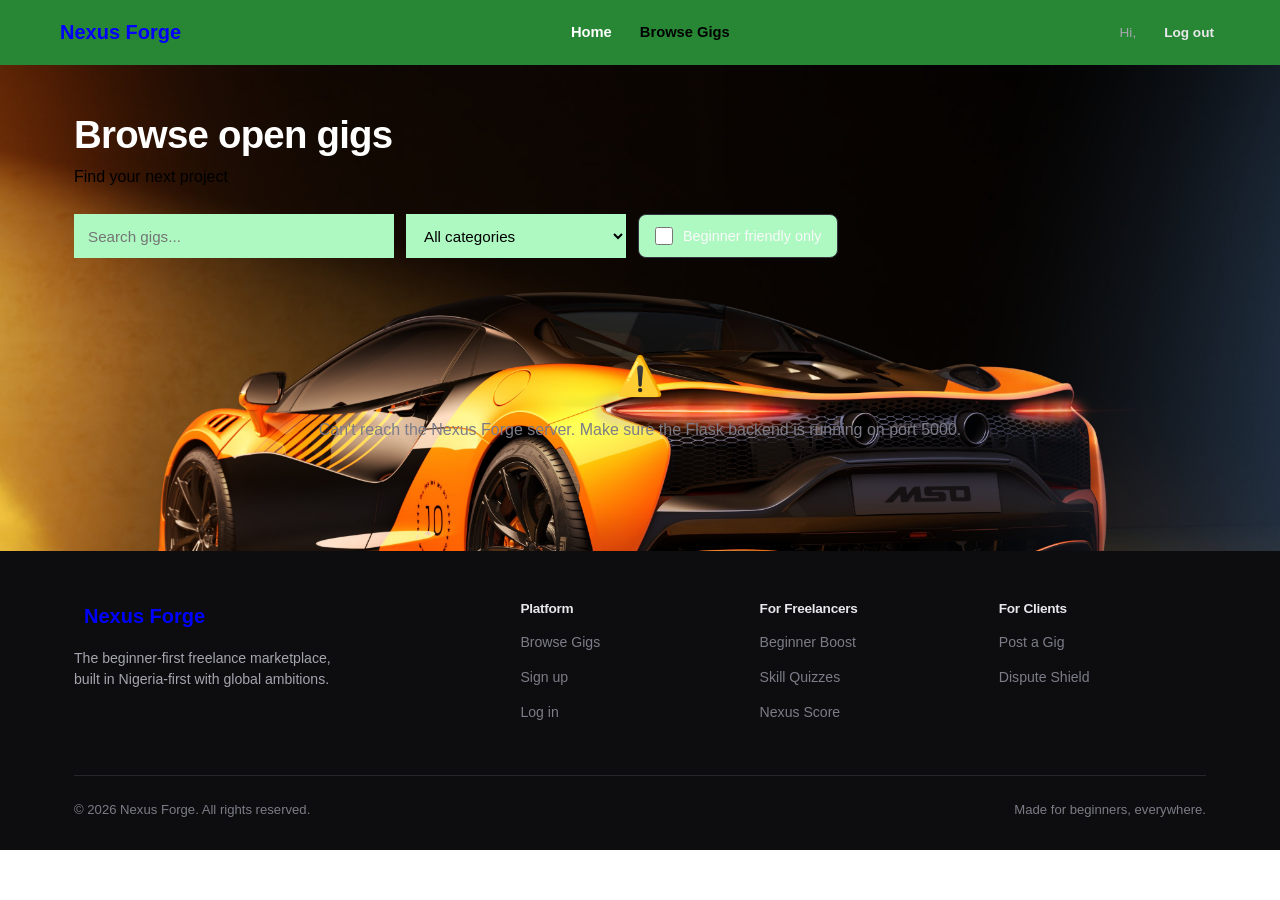
==== frontend/browse.html @ 19fadbdd "Add files via upload website for freelancers specifically here i Nigeria and african" ====
<!DOCTYPE html>
<html lang="en">
<head>
<meta charset="UTF-8">
<meta name="viewport" content="width=device-width, initial-scale=1.0">
<title>Browse Gigs — Nexus Forge</title>
<link rel="stylesheet" href="css/style.css">
</head>
<body>

<nav class="navbar">
      <div class="container nav-inner">
        <a href="index.html" class="logo">
          <span class="logo-mark"></span> Nexus Forge
        </a>
        <button class="nav-toggle" id="navToggle" aria-label="Toggle menu">☰</button>
        <div class="nav-links" id="navLinks">
          <a href="index.html" class="active">Home</a>
          <a href="browse.html" class="">Browse Gigs</a>
        </div>
        <div class="nav-actions">
          <span class="muted" style="font-size:0.85rem;">Hi, </span>
          <a href="login.html"><button class="btn btn-ghost btn-sm" id="navLogout">Log out</button></a>
        </div>
      </div>
    </nav>


<section class="section-sm">
  <div class="container">
    <h2 class="mb-8">Browse open gigs</h2>
    <p class="muted mb-24">Find your next project</p>

    <div class="filters-bar">
      <input class="form-control" id="searchInput" type="text" placeholder="Search gigs...">
      <select class="form-control" id="categorySelect">
        <option value="all">All categories</option>
        <option value="Design">Design</option>
        <option value="Writing">Writing</option>
        <option value="Development">Development</option>
        <option value="Marketing">Marketing</option>
        <option value="Video & Audio">Video & Audio</option>
        <option value="Data">Data</option>
        <option value="General">General</option>
      </select>
      <div class="checkbox-row" style="background:#aef8c1; padding:10px 16px; border-radius:8px; border:1px solid var(--charcoal-600);">
        <input type="checkbox" id="beginnerOnly">
        <label for="beginnerOnly" style="font-size:0.9rem;">Beginner friendly only</label>
      </div>
    </div>
    <div id="gigsList" class="grid grid-3"></div>
  </div>
</section>
<!-- ============ FOOTER ============ -->
<footer class="footer">
  <div class="container">
    <div class="footer-grid">
      <div>
        <div class="logo mb-16"><span class="logo-mark"></span> Nexus Forge</div>
        <p class="muted" style="font-size:0.88rem; max-width:280px;">The beginner-first freelance marketplace, built in Nigeria-first with global ambitions.</p>
      </div>
      <div>
        <h4>Platform</h4>
        <ul><li><a href="browse.html">Browse Gigs</a></li><li><a href="signup.html">Sign up</a></li><li><a href="login.html">Log in</a></li></ul>
      </div>
      <div>
        <h4>For Freelancers</h4>
        <ul><li><a href="#features">Beginner Boost</a></li><li><a href="#features">Skill Quizzes</a></li><li><a href="#features">Nexus Score</a></li></ul>
      </div>
      <div>
        <h4>For Clients</h4>
        <ul><li><a href="post-gig.html">Post a Gig</a></li><li><a href="#features">Dispute Shield</a></li></ul>
      </div>
    </div>
    <div class="footer-bottom">
      <span>© 2026 Nexus Forge. All rights reserved.</span>
      <span>Made for beginners, everywhere.</span>
    </div>
  </div>
</footer>

<script src="js/api.js"></script>
<script src="js/nav.js"></script>
<script>
renderNav('browse');

const gigsList = document.getElementById("gigsList");
const searchInput = document.getElementById("searchInput");
const categorySelect = document.getElementById("categorySelect");
const beginnerOnly = document.getElementById("beginnerOnly");

function gigCardHtml(gig) {
  const budgetLabel = gig.budget_type === "hourly" ? `₦${gig.budget}/hr` : `₦${gig.budget.toLocaleString()}`;
  return `
    <a href="gig-detail.html?id=${gig.id}" class="card gig-card">
      <div class="gig-top">
        <h3>${escapeHtml(gig.title)}</h3>
        <span class="budget">${budgetLabel}</span>
      </div>
      <p class="gig-desc">${escapeHtml(gig.description)}</p>
      <div class="gig-meta">
        <span class="badge badge-grey">${escapeHtml(gig.category)}</span>
        ${gig.beginner_friendly ? `<span class="badge badge-orange">Beginner Friendly</span>` : ""}
      </div>
      <div class="flex-between mt-8" style="font-size:0.8rem;" class="muted">
        <span class="muted">by ${escapeHtml(gig.client_name)}</span>
        <span class="muted">${timeAgo(gig.created_at)}</span>
      </div>
    </a>
  `;
}

async function loadGigs() {
  gigsList.innerHTML = `<div class="page-loading" style="grid-column:1/-1;"><div class="spinner"></div></div>`;
  try {
    const params = {};
    if (searchInput.value.trim()) params.q = searchInput.value.trim();
    if (categorySelect.value !== "all") params.category = categorySelect.value;
    if (beginnerOnly.checked) params.beginner_friendly = "true";

    const data = await Api.listGigs(params);
    if (data.gigs.length === 0) {
      gigsList.innerHTML = `
        <div class="empty-state" style="grid-column:1/-1;">
          <div class="icon">🔍</div>
          <h3>No gigs found</h3>
          <p class="mt-8">Try adjusting your filters, or check back soon.</p>
        </div>`;
      return;
    }
    gigsList.innerHTML = data.gigs.map(gigCardHtml).join("");
  } catch (err) {
    gigsList.innerHTML = `<div class="empty-state" style="grid-column:1/-1;"><div class="icon">⚠️</div><p>${escapeHtml(err.message)}</p></div>`;
  }
}

let debounceTimer;
searchInput.addEventListener("input", () => {
  clearTimeout(debounceTimer);
  debounceTimer = setTimeout(loadGigs, 350);
});
categorySelect.addEventListener("change", loadGigs);
beginnerOnly.addEventListener("change", loadGigs);

loadGigs();
</script>
</body>
</html>
---- frontend/css/style.css ----
/* ==========================================================================
   Nexus Forge — Shared Styles
   Brand: deep charcoal + molten orange
   ========================================================================== */

:root {
  --charcoal-950: #0d0d0f;
  --charcoal-900: #131316;
  --charcoal-800: #1b1b1f;
  --charcoal-700: #26262c;
  --charcoal-600: #35353d;
  --charcoal-500: #4a4a54;
  --grey-400: #7c7c88;
  --grey-300: #a5a5b0;
  --grey-100: #e8e8ec;
  --white: #fafafa;

  --orange-600: #ee0a1d;
  --orange-500: #ea580c;
  --orange-400: #f97316;
  --orange-300: #fb923c;
  --orange-glow: rgba(249, 115, 22, 0.35);

  --success: #22c55e;
  --danger: #ef4444;
  --warning: #eab308;

  --radius-sm: 8px;
  --radius-md: 14px;
  --radius-lg: 22px;
  --shadow-glow: 0 0 40px var(--orange-glow);

  --font-sans: 'Inter', -apple-system, BlinkMacSystemFont, 'Segoe UI', sans-serif;
}

* { box-sizing: border-box; margin: 0; padding: 0; }

html { scroll-behavior: smooth; }

body {
  font-family: var(--font-sans);
  color: var(--white);
  line-height: 1.55;
  min-height: 100vh;
}

a { color: inherit; text-decoration: none; }
ul { list-style: none; }


.container {
  max-width: 1180px;
  margin: 0 auto;
  padding: 0 24px;
}

/* ---------- Typography ---------- */
h1, h2, h3, h4 { font-weight: 800; letter-spacing: -0.02em; line-height: 1.15; }
h1 { font-size: clamp(2.2rem, 5vw, 3.4rem); }
h2 { font-size: clamp(1.7rem, 3.5vw, 2.4rem); }
h3 { font-size: 1.3rem; }
.text-gradient {
  background: white;
  -webkit-background-clip: text;
  background-clip: text;
  color: transparent;
}
.eyebrow {
  display: inline-flex;
  align-items: center;
  gap: 8px;
  font-size: 0.78rem;
  font-weight: 700;
  letter-spacing: 0.08em;
  text-transform: uppercase;
  color:green;
  background: rgba(247, 188, 188, 0.1);
  padding: 6px 14px;
  border-radius: 999px;
}
.muted { color: var(--grey-300); }

/* ---------- Buttons ---------- */
.btn {
  display: inline-flex;
  align-items: center;
  justify-content: center;
  gap: 8px;
  padding: 13px 26px;
  border-radius: var(--radius-sm);
  font-weight: 700;
  font-size: 0.95rem;
  cursor: pointer;
  border: none;
  transition: transform 0.15s ease, box-shadow 0.15s ease, background 0.15s ease;
  white-space: nowrap;
}
.btn-primary {
  background: rgb(166, 233, 122);
  color: var(--white);
}
.btn-primary:hover { transform: translateY(-2px); box-shadow: 0 10px 28px rgba(238, 212, 212, 0.45); }
.btn-secondary {
  background: rgb(166, 233, 122);
  color: var(--white);
}
.btn-secondary:hover { transform: translateY(-2px); box-shadow: 0 10px 28px rgba(231, 209, 209, 0.45); }
.btn-ghost { background: transparent; color: var(--grey-100); }
.btn-ghost:hover { color: var(--orange-400); }
.btn-block { width: 100%; }
.btn-sm { padding: 9px 16px; font-size: 0.85rem; }
.btn-danger { background: rgba(239, 68, 68, 0.12); color: var(--danger); border: 1px solid rgba(239,68,68,0.3); }
.btn:disabled { opacity: 0.5; cursor: not-allowed; transform: none !important; }

/* ---------- Nav ---------- */
.navbar {
  position: sticky;
  top: 0;
  z-index: 100;
  background: rgba(3, 114, 17, 0.85);
  backdrop-filter: blur(12px);
}
.nav-inner {
  display: flex;
  align-items: center;
  justify-content: space-between;
  padding: 16px 0;
}
.logo {
  display: flex;
  align-items: center;
  gap: 10px;
  font-weight: 800;
  font-size: 1.25rem;
  color: blue;
}

.nav-links { display: flex; align-items: center; gap: 28px; }
.nav-links a { font-weight: 600; font-size: 0.92rem; color: black; transition: color 0.15s; }
.nav-links a:hover, .nav-links a.active { color: rgb(255, 255, 255); }
.nav-actions { display: flex; align-items: center; gap: 12px; }
.nav-toggle { display: none; background: none; border: none; color: var(--white); font-size: 1.5rem; cursor: pointer; }

@media (max-width: 860px) {
  .nav-links { position: absolute; top: 100%; left: 0; right: 0; flex-direction: column; background: var(--charcoal-900); border-bottom: 1px solid var(--charcoal-700); padding: 20px 24px; gap: 18px; display: none; }
  .nav-links.open { display: flex; }
  .nav-toggle { display: block; }
}

/* ---------- Cards ---------- */
.card {
  background: var(--charcoal-900);
  border: 1px solid var(--charcoal-700);
  border-radius: var(--radius-md);
  padding: 24px;
  transition: border-color 0.15s, transform 0.15s;
}
.card:hover { border-color: var(--charcoal-600); }

/* ---------- Forms ---------- */
.form-group { margin-bottom: 18px; }
.form-label { display: block; font-size: 0.85rem; font-weight: 600; margin-bottom: 8px; color: var(--grey-100); border-color:rgb(202, 7, 7) }
.form-control {
  width: 100%;
  background: #aef8c1;
  border: rgb(255, 17, 56);
  color: rgb(0, 0, 0);
  padding: 12px 14px;
  border-color: red;
  border-radius: rgb(255, 0, 0);
  font-size: 0.95rem;
  font-family: inherit;
  transition: border-color 0.15s;
}
.form-control:focus { outline: none; border-color:rgb(202, 7, 7); box-shadow: 0 0 0 3px rgb(1, 63, 29); }
textarea.form-control { resize: vertical; min-height: 100px; }
.form-hint { font-size: 0.8rem; color: var(--grey-400); margin-top: 6px; }
.form-row { display: flex; gap: 14px; }
.form-row > * { flex: 1; }
.checkbox-row { display: flex; align-items: center; gap: 10px; background-color: #aef8c1; }
.checkbox-row input { width: 18px; height: 18px; accent-color: rgb(252, 196, 196); }
.role-pick { display: grid; grid-template-columns: 1fr 1fr; gap: 12px; }
.role-option {
  border: 1.5px solid var(--charcoal-600);
  background: var(--charcoal-800);
  border-radius: var(--radius-sm);
  padding: 16px;
  cursor: pointer;
  text-align: center;
  transition: all 0.15s;
}
.role-option.selected { border-color: rgb(47, 245, 64); background: #073613; }
.role-option .icon { font-size: 1.6rem; margin-bottom: 6px; }

/* ---------- Badges / tags ---------- */
.badge {
  display: inline-flex; align-items: center; gap: 5px;
  font-size: 0.75rem; font-weight: 700;
  padding: 4px 10px; border-radius: 999px;
}

.badge-green { background: rgba(34,197,94,0.14); color: var(--success); }
.badge-grey { background: var(--charcoal-700); color: var(--grey-300); }
.badge-yellow { background: rgba(234,179,8,0.14); color: var(--warning); }
.badge-red { background: rgba(239,68,68,0.14); color: var(--danger); }

/* ---------- Utility ---------- */

.section { padding: 88px 0; ;background-image: url(../img2.jpg);background-size: cover;}
.section-sm { padding: 48px 0; background-image: url(../img2.jpg);background-size: cover;}
.flex { display: flex; }
.flex-between { display: flex; align-items: center; justify-content: space-between; }
.flex-center { display: flex; align-items: center; justify-content: center; }
.gap-8 { gap: 8px; } .gap-12 { gap: 12px; } .gap-16 { gap: 16px; } .gap-24 { gap: 24px; }
.mt-8 { margin-top: 8px; color: rgb(255, 0, 0);} .mt-16 { margin-top: 16px; color: rgb(255, 255, 255);} .mt-24 { margin-top: 24px; } .mt-32 { margin-top: 32px; }
.mb-8 { margin-bottom: 8px; color: rgb(255, 255, 255); } .mb-16 { margin-bottom: 16px; color: blue;} .mb-24 { margin-bottom: 24px; color: black;}
.text-center { text-align: center; }
.grid { display: grid; gap: 20px; }
.grid-2 { grid-template-columns: repeat(2, 1fr); }
.grid-3 { grid-template-columns: repeat(3, 1fr); }
.grid-4 { grid-template-columns: repeat(4, 1fr); }
@media (max-width: 900px) { .grid-3, .grid-4 { grid-template-columns: repeat(2, 1fr); } }
@media (max-width: 600px) { .grid-2, .grid-3, .grid-4 { grid-template-columns: 1fr; } .form-row { flex-direction: column; } }

.divider { height: 1px; background: var(--charcoal-700); border: none; margin: 24px 0; }

.empty-state { text-align: center; padding: 60px 20px; color: var(--grey-400); }
.empty-state .icon { font-size: 2.4rem; margin-bottom: 12px; }

.spinner {
  width: 22px; height: 22px;
  border: 3px solid var(--charcoal-600);
  border-top-color: var(--orange-500);
  border-radius: 50%;
  animation: spin 0.7s linear infinite;
}
@keyframes spin { to { transform: rotate(360deg); } }

.toast {
  position: fixed; bottom: 24px; right: 24px; z-index: 999;
  background: var(--charcoal-800); border: 1px solid var(--charcoal-600);
  padding: 14px 20px; border-radius: var(--radius-sm);
  box-shadow: 0 10px 30px rgba(0,0,0,0.4);
  font-size: 0.9rem; font-weight: 600;
  animation: slideIn 0.25s ease;
  max-width: 320px;
}
.toast.error { border-color: var(--danger); color: #fca5a5; }
.toast.success { border-color: var(--success); color: #86efac; }
@keyframes slideIn { from { transform: translateY(16px); opacity: 0; } to { transform: translateY(0); opacity: 1; } }

/* ---------- Auth pages ---------- */
.auth-wrap {
  min-height: calc(100vh - 73px);
  display: flex; align-items: center; justify-content: center;
  padding: 48px 24px;
  background-image: url(../img2.jpg);
  background-size: cover;
}
.auth-card { width: 100%; max-width: 440px; background: rgb(0, 0, 0)  ;}
.auth-card .card { padding: 36px; background: rgb(0, 0, 0);}

/* ---------- Landing hero ---------- */
.hero {
  padding: 90px 0 70px;
  background:
radial-gradient(#5c4c4c, #aef8c1),
    radial-gradient(500px circle at 90% 10%, rgba(46, 45, 44, 0.15), transparent 60%);
  position: relative;
  overflow: hidden;
}
.hero-grid { display: grid; grid-template-columns: 1.1fr 0.9fr; gap: 50px; align-items: center; }
@media (max-width: 900px) { .hero-grid { grid-template-columns: 1fr; } }
.hero-stats { display: flex; gap: 32px; margin-top: 36px; flex-wrap: wrap; }
.hero-stat .num { font-size: 1.7rem; font-weight: 800; color:rgb(255, 32, 32); }
.hero-stat .label { font-size: 0.82rem; color: black; }
.hero-visual {
  background: var(--charcoal-900);
  border: 1px solid var(--charcoal-700);
  border-radius: var(--radius-lg);
  padding: 26px;
  box-shadow: var(--shadow-glow);
}

/* ---------- Footer ---------- */
.footer { border-top: 1px solid var(--black); padding: 50px 0 30px; background-color: #0d0d0f;}
.footer-grid { display: grid; grid-template-columns: 2fr 1fr 1fr 1fr; gap: 32px; }
@media (max-width: 700px) { .footer-grid { grid-template-columns: 1fr 1fr; } }
.footer h4 { font-size: 0.85rem; margin-bottom: 14px; color: var(--grey-100); }
.footer li { margin-bottom: 10px; }
.footer a { color: var(--grey-400); font-size: 0.88rem; }
.footer a:hover { color: green; }
.footer-bottom { margin-top: 40px; padding-top: 24px; border-top: 1px solid var(--charcoal-700); display: flex; justify-content: space-between; flex-wrap: wrap; gap: 12px; font-size: 0.82rem; color: var(--grey-400); }

/* ---------- Gig cards ---------- */
.gig-card { display: flex; flex-direction: column; gap: 12px; }
.gig-card .gig-top { display: flex; justify-content: space-between; align-items: flex-start; gap: 10px; }
.gig-card .budget { font-weight: 800; color: var(--orange-400); font-size: 1.1rem; white-space: nowrap; }
.gig-card .gig-desc { color: var(--grey-300); font-size: 0.9rem; display: -webkit-box; -webkit-line-clamp: 2; -webkit-box-orient: vertical; overflow: hidden; }
.gig-card .gig-meta { display: flex; gap: 10px; flex-wrap: wrap; font-size: 0.78rem; color: var(--grey-400); }

/* ---------- Filters bar ---------- */
.filters-bar { display: flex; gap: 12px; flex-wrap: wrap; margin-bottom: 28px; }
.filters-bar .form-control { max-width: 220px; }
.filters-bar input.form-control { max-width: 320px; }

/* ---------- Dashboard ---------- */
.stat-card { text-align: center; }
.stat-card .num { font-size: 2rem; font-weight: 800; color: var(--orange-400); }
.stat-card .label { color: var(--grey-400); font-size: 0.85rem; margin-top: 4px; }

.app-row { display: flex; justify-content: space-between; align-items: center; padding: 16px 0; border-bottom: 1px solid var(--charcoal-700); gap: 16px; flex-wrap: wrap; }
.app-row:last-child { border-bottom: none; }

/* ---------- Utility: page loading ---------- */
.page-loading { display: flex; align-items: center; justify-content: center; padding: 80px 0; }

.avatar {
  width: 40px; height: 40px; border-radius: 50%;
  background: green;
  display: flex; align-items: center; justify-content: center;
  font-weight: 700; font-size: 0.95rem; color: white;
  flex-shrink: 0;
}
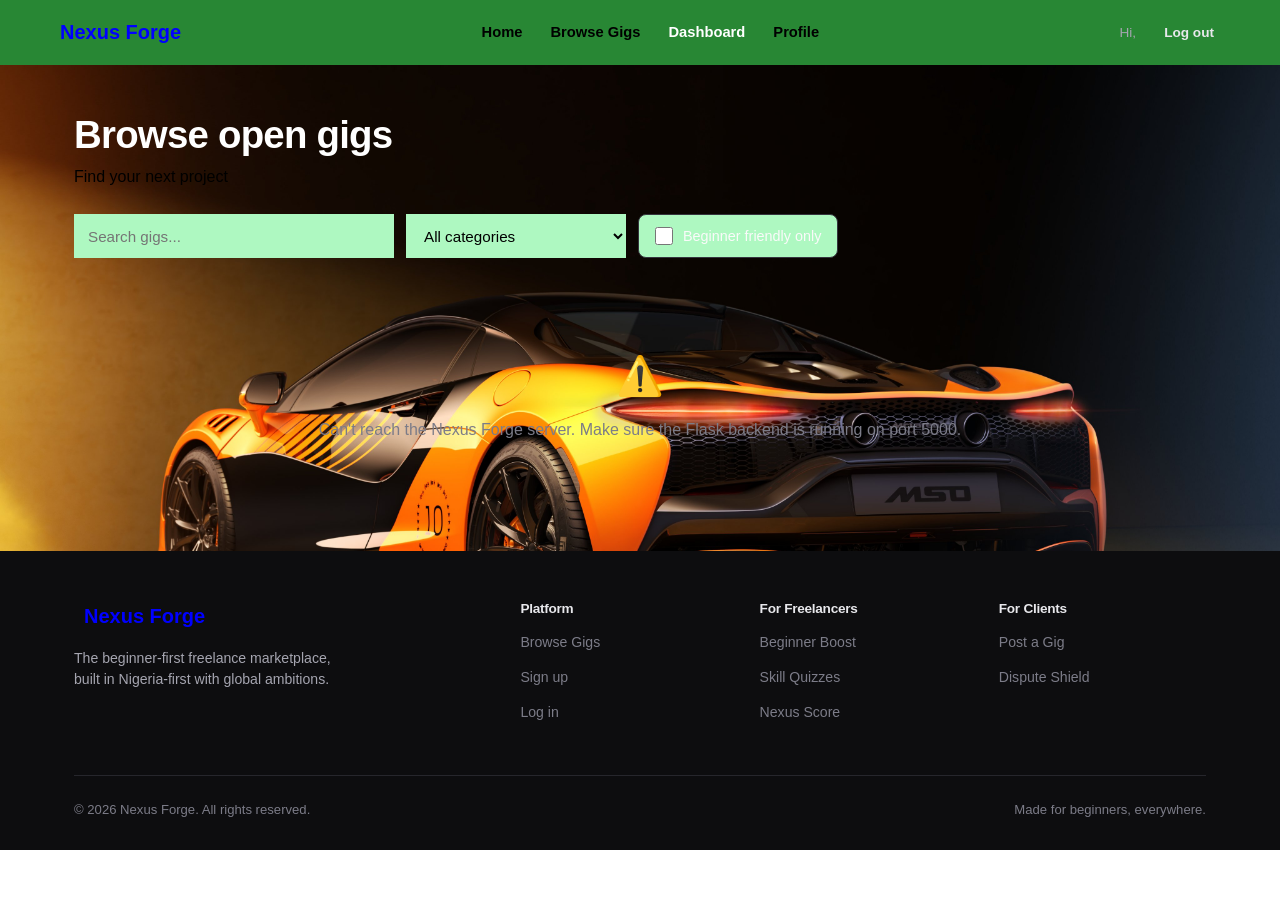
==== commit 6a1aa44f: "C:\Users\DELL\source\repos\remake\NF" ====
--- a/frontend/browse.html
+++ b/frontend/browse.html
@@ -15,8 +15,10 @@
         </a>
         <button class="nav-toggle" id="navToggle" aria-label="Toggle menu">☰</button>
         <div class="nav-links" id="navLinks">
-          <a href="index.html" class="active">Home</a>
+          <a href="index.html" class="">Home</a>
           <a href="browse.html" class="">Browse Gigs</a>
+          <a href="dashboard.html" class="active">Dashboard</a>
+          <a href="profile.html" class="">Profile</a>
         </div>
         <div class="nav-actions">
           <span class="muted" style="font-size:0.85rem;">Hi, </span>
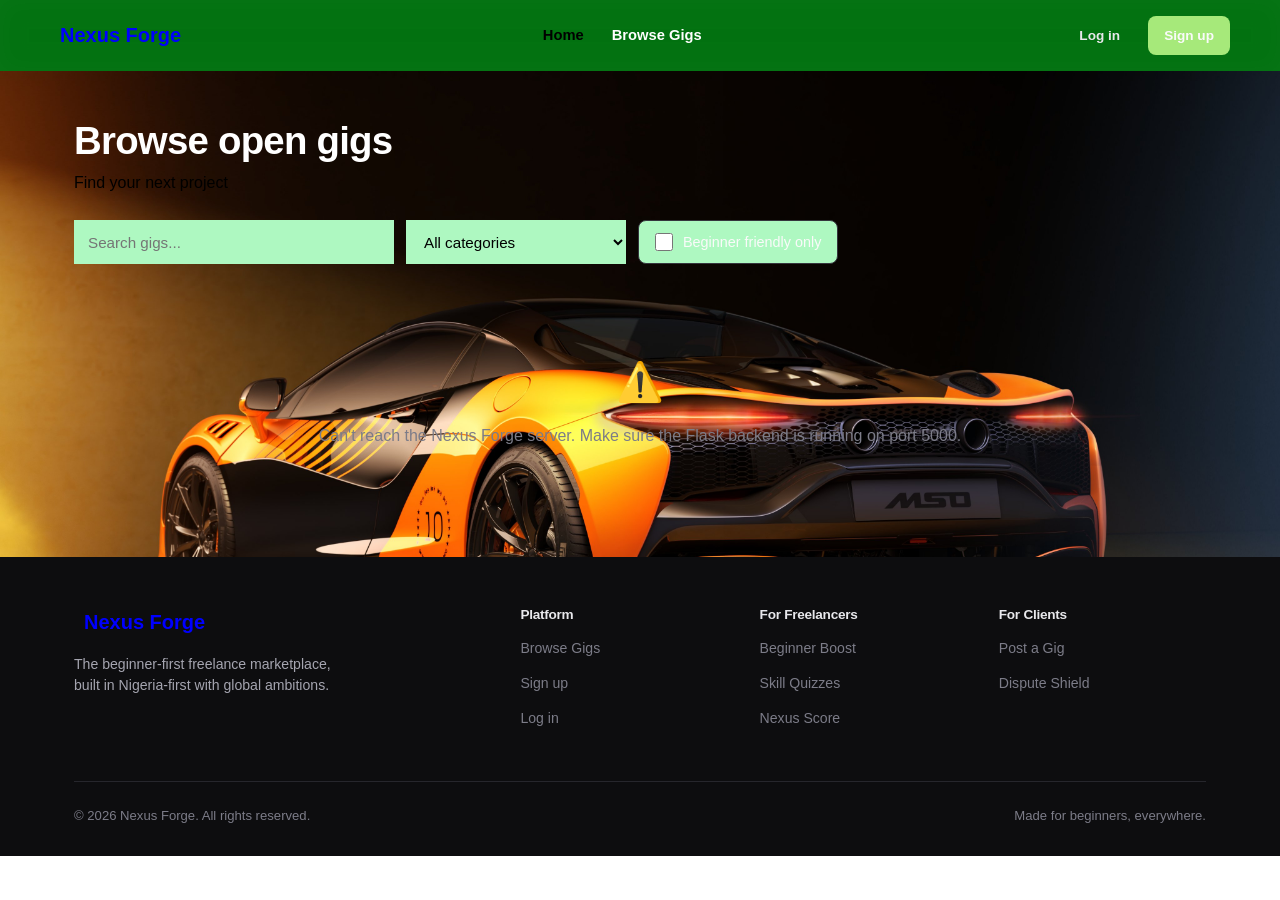
==== commit aecfd342: "C:\Users\DELL\source\repos\remake\NF" ====
--- a/frontend/browse.html
+++ b/frontend/browse.html
@@ -8,7 +8,7 @@
 </head>
 <body>
 
-<nav class="navbar">
+<nav class="navbar" id="nav-root">
       <div class="container nav-inner">
         <a href="index.html" class="logo">
           <span class="logo-mark"></span> Nexus Forge
@@ -22,7 +22,7 @@
         </div>
         <div class="nav-actions">
           <span class="muted" style="font-size:0.85rem;">Hi, </span>
-          <a href="login.html"><button class="btn btn-ghost btn-sm" id="navLogout">Log out</button></a>
+                 <button class="btn btn-ghost btn-sm" id="navLogout">Log out</button>
         </div>
       </div>
     </nav>
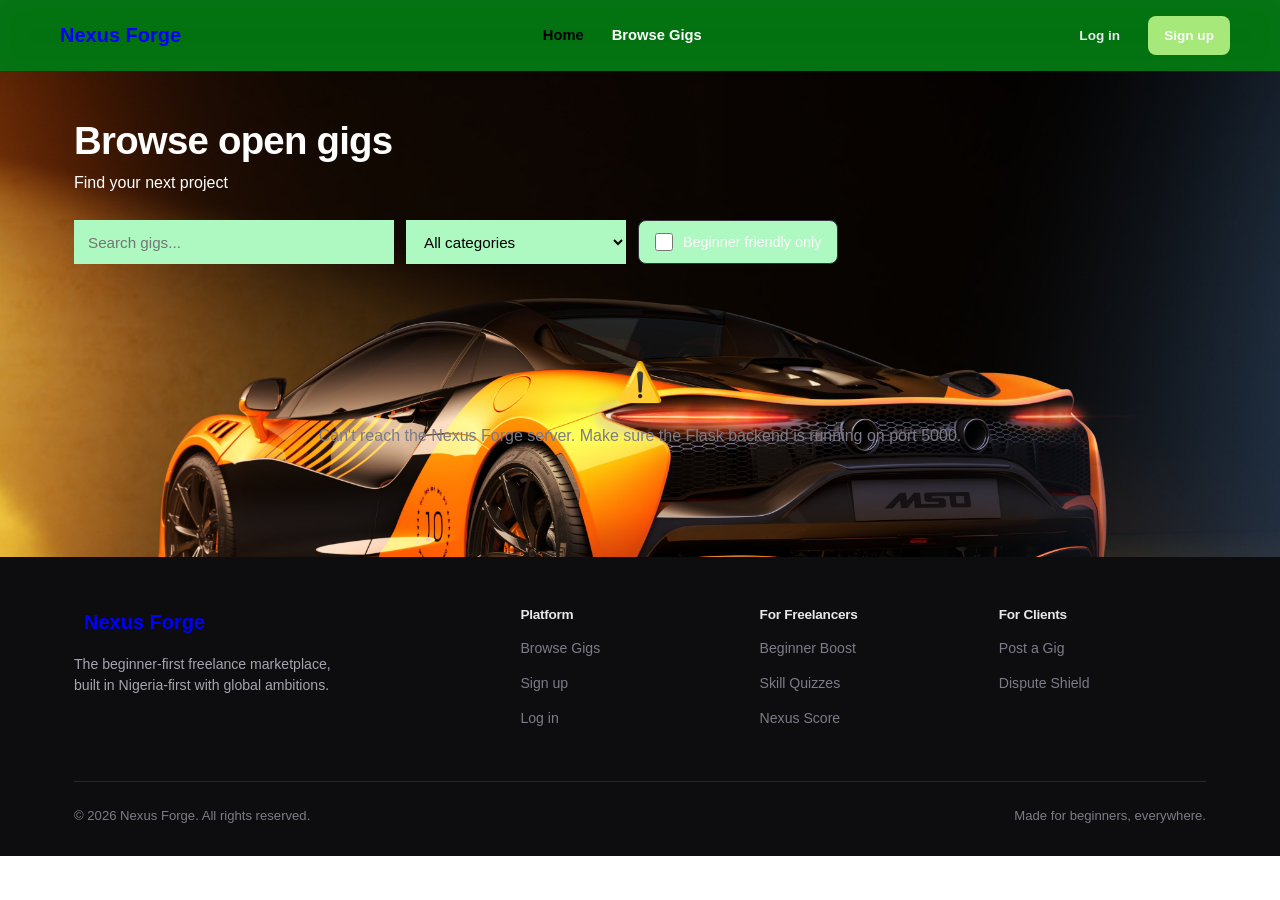
==== commit 8c4c532c: "C:\Users\DELL\source\repos\remake\NF" ====
--- a/frontend/browse.html
+++ b/frontend/browse.html
@@ -92,7 +92,7 @@
 const beginnerOnly = document.getElementById("beginnerOnly");
 
 function gigCardHtml(gig) {
-  const budgetLabel = gig.budget_type === "hourly" ? `₦${gig.budget}/hr` : `₦${gig.budget.toLocaleString()}`;
+  const budgetLabel = gig.budget_type === "hourly" ? `$${gig.budget}/hr` : `$${gig.budget.toLocaleString()}`;
   return `
     <a href="gig-detail.html?id=${gig.id}" class="card gig-card">
       <div class="gig-top">
--- a/frontend/css/style.css
+++ b/frontend/css/style.css
@@ -213,7 +213,7 @@
 .flex-center { display: flex; align-items: center; justify-content: center; }
 .gap-8 { gap: 8px; } .gap-12 { gap: 12px; } .gap-16 { gap: 16px; } .gap-24 { gap: 24px; }
 .mt-8 { margin-top: 8px; color: rgb(255, 0, 0);} .mt-16 { margin-top: 16px; color: rgb(255, 255, 255);} .mt-24 { margin-top: 24px; } .mt-32 { margin-top: 32px; }
-.mb-8 { margin-bottom: 8px; color: rgb(255, 255, 255); } .mb-16 { margin-bottom: 16px; color: blue;} .mb-24 { margin-bottom: 24px; color: black;}
+.mb-8 { margin-bottom: 8px; color: rgb(255, 255, 255); } .mb-16 { margin-bottom: 16px; color: blue;} .mb-24 { margin-bottom: 24px; color: rgb(255, 255, 255);}
 .text-center { text-align: center; }
 .grid { display: grid; gap: 20px; }
 .grid-2 { grid-template-columns: repeat(2, 1fr); }
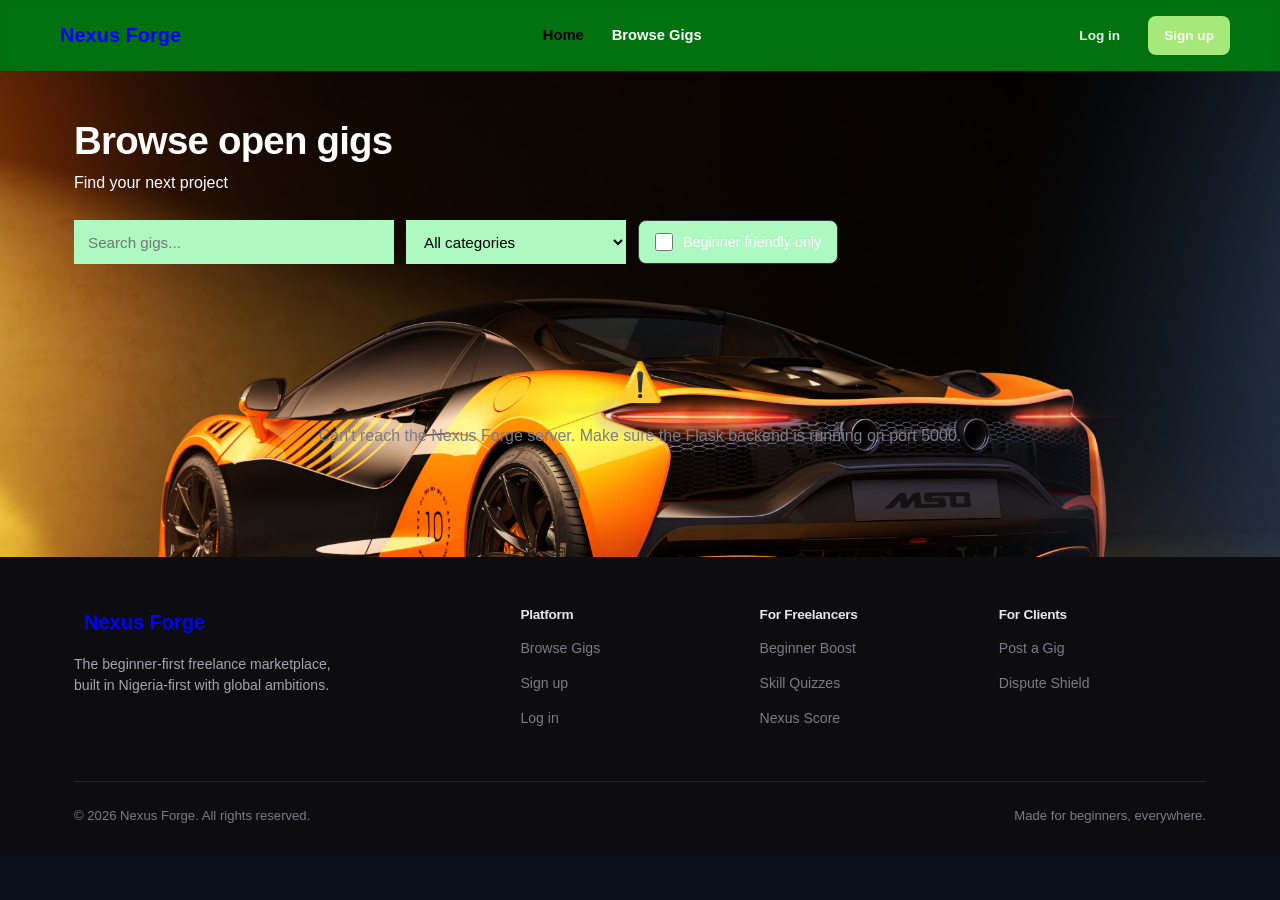
==== commit 823c916d: "C:\Users\DELL\source\repos\remake\NF" ====
--- a/frontend/browse.html
+++ b/frontend/browse.html
@@ -19,13 +19,14 @@
           <a href="browse.html" class="">Browse Gigs</a>
           <a href="dashboard.html" class="active">Dashboard</a>
           <a href="profile.html" class="">Profile</a>
-        </div>
+          <a href="message.html" class="">Message</a>
+          </div>
         <div class="nav-actions">
           <span class="muted" style="font-size:0.85rem;">Hi, </span>
-                 <button class="btn btn-ghost btn-sm" id="navLogout">Log out</button>
-        </div>
+          <button class="btn btn-ghost btn-sm" id="navLogout">Log out</button>
       </div>
-    </nav>
+   </div>
+</nav>
 
 
 <section class="section-sm">
@@ -144,6 +145,7 @@
 categorySelect.addEventListener("change", loadGigs);
 beginnerOnly.addEventListener("change", loadGigs);
 
+
 loadGigs();
 </script>
 </body>
--- a/frontend/css/style.css
+++ b/frontend/css/style.css
@@ -322,3 +322,202 @@
   font-weight: 700; font-size: 0.95rem; color: white;
   flex-shrink: 0;
 }
+/*-----------------Message--------------*/
+        body {
+            margin: 0;
+            min-height: 100vh;
+            background: #0b0f19;
+            color: #fff;
+            font-family: Arial, sans-serif;
+        }
+
+        .messages-page {
+            display: flex;
+            height: calc(100vh - 70px);
+        }
+
+        /* Conversations */
+        .conversation-panel {
+            width: 320px;
+            border-right: 1px solid rgba(255,255,255,0.08);
+            background: rgba(15, 23, 42, 0.85);
+            backdrop-filter: blur(15px);
+            overflow-y: auto;
+        }
+
+        .conversation-header {
+            padding: 22px;
+            border-bottom: 1px solid rgba(255,255,255,0.08);
+        }
+
+        .conversation-header h2 {
+            margin: 0;
+        }
+
+        .conversation {
+            display: flex;
+            gap: 12px;
+            padding: 16px 20px;
+            cursor: pointer;
+            transition: 0.2s;
+        }
+
+        .conversation:hover {
+            background: rgba(255,255,255,0.05);
+        }
+
+        .conversation.active {
+            background: rgba(79, 70, 229, 0.18);
+            border-left: 3px solid #4f46e5;
+        }
+
+        .avatar {
+            width: 45px;
+            height: 45px;
+            border-radius: 50%;
+            background: #4f46e5;
+            display: flex;
+            align-items: center;
+            justify-content: center;
+            font-weight: bold;
+        }
+
+        .conversation-info {
+            flex: 1;
+            min-width: 0;
+        }
+
+        .conversation-name {
+            font-weight: bold;
+        }
+
+        .last-message {
+            color: #94a3b8;
+            font-size: 13px;
+            margin-top: 5px;
+            white-space: nowrap;
+            overflow: hidden;
+            text-overflow: ellipsis;
+        }
+
+        /* Chat */
+        .chat-panel {
+            flex: 1;
+            display: flex;
+            flex-direction: column;
+        }
+
+        .chat-header {
+            padding: 18px 25px;
+            border-bottom: 1px solid rgba(255,255,255,0.08);
+            background: rgba(15, 23, 42, 0.65);
+            backdrop-filter: blur(15px);
+        }
+
+        .chat-user {
+            display: flex;
+            align-items: center;
+            gap: 12px;
+        }
+
+        .online {
+            color: #22c55e;
+            font-size: 12px;
+        }
+
+        .messages {
+            flex: 1;
+            padding: 25px;
+            overflow-y: auto;
+            display: flex;
+            flex-direction: column;
+            gap: 14px;
+        }
+
+        .message {
+            max-width: 65%;
+            padding: 12px 16px;
+            border-radius: 16px;
+            line-height: 1.5;
+        }
+
+        .message.received {
+            align-self: flex-start;
+            background: #1e293b;
+            border-bottom-left-radius: 4px;
+        }
+
+        .message.sent {
+            align-self: flex-end;
+            background: #4f46e5;
+            border-bottom-right-radius: 4px;
+        }
+
+        .message-time {
+            display: block;
+            font-size: 10px;
+            opacity: 0.65;
+            margin-top: 5px;
+        }
+
+        /* Input */
+        .message-input-area {
+            display: flex;
+            gap: 10px;
+            padding: 18px;
+            border-top: 1px solid rgba(255,255,255,0.08);
+            background: rgba(15, 23, 42, 0.85);
+        }
+
+        .message-input {
+            flex: 1;
+            border: none;
+            outline: none;
+            padding: 14px 18px;
+            border-radius: 25px;
+            background: #1e293b;
+            color: white;
+            font-size: 15px;
+        }
+
+        .send-button {
+            width: 50px;
+            height: 50px;
+            border: none;
+            border-radius: 50%;
+            background: #4f46e5;
+            color: white;
+            cursor: pointer;
+            font-size: 18px;
+            transition: 0.2s;
+        }
+
+        .send-button:hover {
+            transform: scale(1.05);
+        }
+
+        /* Mobile */
+        @media (max-width: 700px) {
+
+            .conversation-panel {
+                width: 85px;
+            }
+
+            .conversation-header h2,
+            .conversation-info {
+                display: none;
+            }
+
+            .conversation {
+                justify-content: center;
+                padding: 16px 8px;
+            }
+
+            .chat-panel {
+                width: calc(100% - 85px);
+            }
+
+            .message {
+                max-width: 80%;
+            }
+        }
